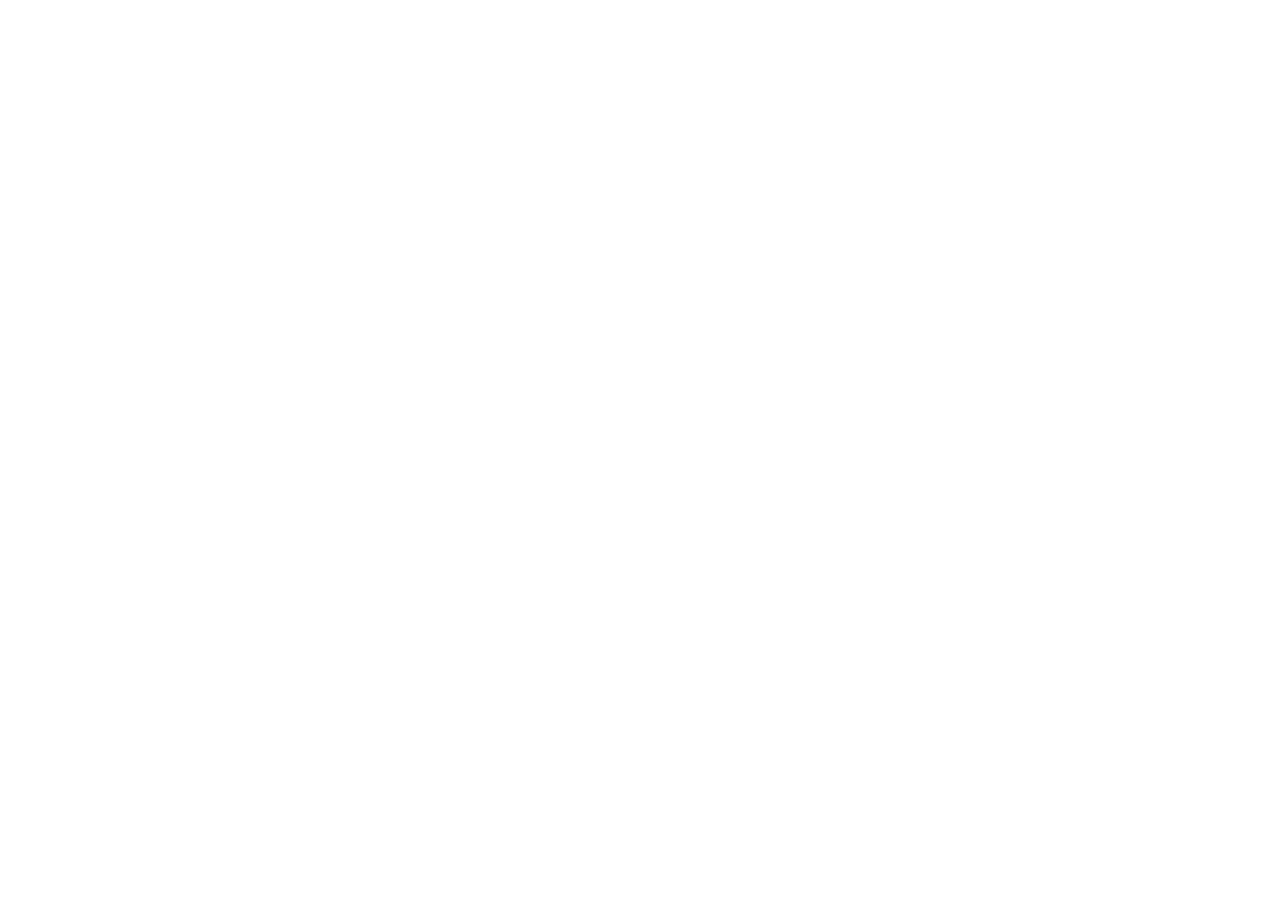
==== login.html @ 6a496b92 "init project" ====
<!DOCTYPE html>
<html lang="en">
<head>
    <meta charset="UTF-8">
    <meta http-equiv="X-UA-Compatible" content="IE=edge">
    <meta name="viewport" content="width=device-width, initial-scale=1.0">
    <title>Document</title>
</head>
<body>
    
</body>
</html>
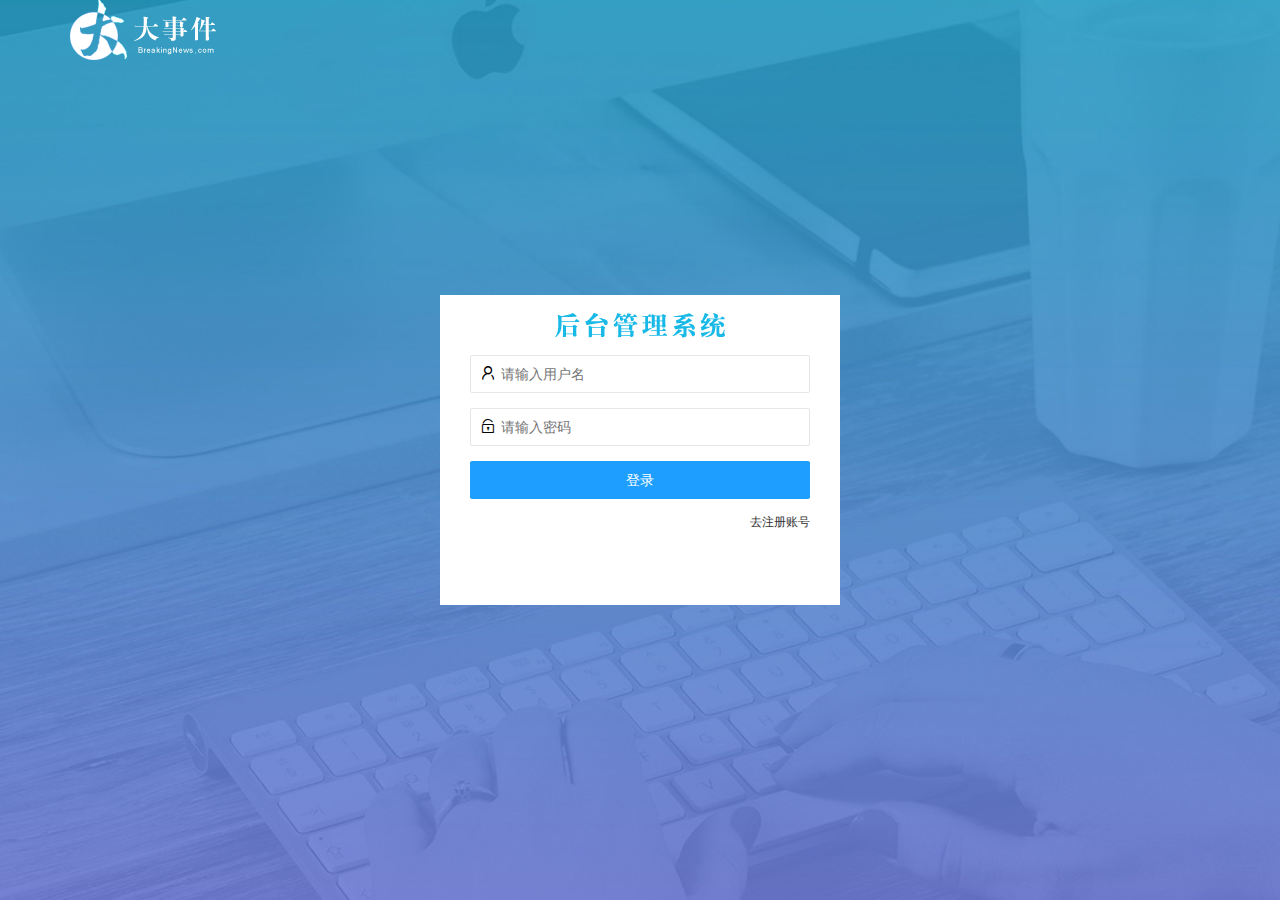
==== commit 2f133b4c: "完成了登录和注册的功能" ====
--- a/login.html
+++ b/login.html
@@ -4,9 +4,86 @@
     <meta charset="UTF-8">
     <meta http-equiv="X-UA-Compatible" content="IE=edge">
     <meta name="viewport" content="width=device-width, initial-scale=1.0">
-    <title>Document</title>
+    <title>大事件-登录/注册</title>
+    <!-- 导入LayUI的样式 -->
+    <link rel="stylesheet" href="./assets/lib/layui/css/layui.css">
+    <!-- 导入自己的样式 -->
+    <link rel="stylesheet" href="./assets/css/login.css">
+   
+
 </head>
 <body>
-    
+    <!-- 头部login区域 -->
+    <div class="layui-main">
+        <img src="./assets/images/logo.png" alt=""/>
+    </div>
+
+    <!-- 登录注册区域 -->
+    <div class="LoginAndRegBox">
+        <div class="title-box"></div>
+        <!-- 登录div -->
+        <div class="login-box">
+            <!-- 登录的表单 -->
+            <form class="layui-form" action="" id="form_login">
+                <!-- 用户名 -->
+                <div class="layui-form-item">
+                    <i class="layui-icon layui-icon-username"></i>  
+                    <input type="text" name="username" required  lay-verify="required" placeholder="请输入用户名" autocomplete="off" class="layui-input">
+                </div>
+                  <!-- 密码 -->
+                <div class="layui-form-item">
+                    <i class="layui-icon layui-icon-password"></i>  
+                      <input type="password" name="password" required  lay-verify="required|pwd" placeholder="请输入密码" autocomplete="off" class="layui-input">
+                </div>
+                <!-- 提交按钮 lay-submit-->
+                <div class="layui-form-item">
+                    <button class="layui-btn layui-btn-fluid layui-btn-normal" lay-submit >登录</button>
+                </div>
+                <div class="layui-form-item links">
+                    <a href="javascript:;" id="link_reg">去注册账号</a>
+                </div>
+            </form>
+            
+        </div>
+        <!-- 注册div -->
+        <div class="reg-box">
+            <!-- 注册表单 -->
+            <form class="layui-form" action="" id="form_reg">
+                <!-- 用户名 -->
+                <div class="layui-form-item">
+                    <i class="layui-icon layui-icon-username"></i>  
+                    <input type="text" name="username" required  lay-verify="required" placeholder="请输入用户名" autocomplete="off" class="layui-input">
+                </div>
+                  <!-- 密码 -->
+                <div class="layui-form-item">
+                    <i class="layui-icon layui-icon-password"></i>  
+                      <input type="password" name="password" required  lay-verify="required|pwd" placeholder="请输入密码" autocomplete="off" class="layui-input">
+                </div>
+                 <!-- 确认密码 -->
+                 <div class="layui-form-item">
+                    <i class="layui-icon layui-icon-password"></i>  
+                      <input type="password" name="repassword" required  lay-verify="required|pwd|repwd" placeholder="再次确认密码" autocomplete="off" class="layui-input">
+                </div>
+                <!-- 提交按钮 lay-submit-->
+                <div class="layui-form-item">
+                    <button class="layui-btn layui-btn-fluid layui-btn-normal" lay-submit >注册</button>
+                </div>
+                <div class="layui-form-item links">
+                    <a href="javascript:;" id="link_login">去登录</a>
+                </div>
+            </form>
+
+
+        </div>
+    </div>
+    <!-- 导入jQuery -->
+    <script src="./assets/lib/jquery.js"></script>
+    <!-- 导入自己封装的baseAPI.js 在jQuery后自己的js前导入 -->
+    <script src="./assets/js/baseAPI.js"></script>
+     <!-- 导入js -->
+    <script src="./assets/js/login.js"></script>
+    <!-- 导入 layui 的 js 文件 -->
+    <script src="./assets/lib/layui/layui.all.js"></script>
 </body>
+
 </html>--- a/assets/lib/layui/css/layui.css
+++ b/assets/lib/layui/css/layui.css
@@ -0,0 +1,2 @@
+/** layui-v2.5.5 MIT License By https://www.layui.com */
+ .layui-inline,img{display:inline-block;vertical-align:middle}h1,h2,h3,h4,h5,h6{font-weight:400}.layui-edge,.layui-header,.layui-inline,.layui-main{position:relative}.layui-body,.layui-edge,.layui-elip{overflow:hidden}.layui-btn,.layui-edge,.layui-inline,img{vertical-align:middle}.layui-btn,.layui-disabled,.layui-icon,.layui-unselect{-moz-user-select:none;-webkit-user-select:none;-ms-user-select:none}.layui-elip,.layui-form-checkbox span,.layui-form-pane .layui-form-label{text-overflow:ellipsis;white-space:nowrap}.layui-breadcrumb,.layui-tree-btnGroup{visibility:hidden}blockquote,body,button,dd,div,dl,dt,form,h1,h2,h3,h4,h5,h6,input,li,ol,p,pre,td,textarea,th,ul{margin:0;padding:0;-webkit-tap-highlight-color:rgba(0,0,0,0)}a:active,a:hover{outline:0}img{border:none}li{list-style:none}table{border-collapse:collapse;border-spacing:0}h4,h5,h6{font-size:100%}button,input,optgroup,option,select,textarea{font-family:inherit;font-size:inherit;font-style:inherit;font-weight:inherit;outline:0}pre{white-space:pre-wrap;white-space:-moz-pre-wrap;white-space:-pre-wrap;white-space:-o-pre-wrap;word-wrap:break-word}body{line-height:24px;font:14px Helvetica Neue,Helvetica,PingFang SC,Tahoma,Arial,sans-serif}hr{height:1px;margin:10px 0;border:0;clear:both}a{color:#333;text-decoration:none}a:hover{color:#777}a cite{font-style:normal;*cursor:pointer}.layui-border-box,.layui-border-box *{box-sizing:border-box}.layui-box,.layui-box *{box-sizing:content-box}.layui-clear{clear:both;*zoom:1}.layui-clear:after{content:'\20';clear:both;*zoom:1;display:block;height:0}.layui-inline{*display:inline;*zoom:1}.layui-edge{display:inline-block;width:0;height:0;border-width:6px;border-style:dashed;border-color:transparent}.layui-edge-top{top:-4px;border-bottom-color:#999;border-bottom-style:solid}.layui-edge-right{border-left-color:#999;border-left-style:solid}.layui-edge-bottom{top:2px;border-top-color:#999;border-top-style:solid}.layui-edge-left{border-right-color:#999;border-right-style:solid}.layui-disabled,.layui-disabled:hover{color:#d2d2d2!important;cursor:not-allowed!important}.layui-circle{border-radius:100%}.layui-show{display:block!important}.layui-hide{display:none!important}@font-face{font-family:layui-icon;src:url(../font/iconfont.eot?v=250);src:url(../font/iconfont.eot?v=250#iefix) format('embedded-opentype'),url(../font/iconfont.woff2?v=250) format('woff2'),url(../font/iconfont.woff?v=250) format('woff'),url(../font/iconfont.ttf?v=250) format('truetype'),url(../font/iconfont.svg?v=250#layui-icon) format('svg')}.layui-icon{font-family:layui-icon!important;font-size:16px;font-style:normal;-webkit-font-smoothing:antialiased;-moz-osx-font-smoothing:grayscale}.layui-icon-reply-fill:before{content:"\e611"}.layui-icon-set-fill:before{content:"\e614"}.layui-icon-menu-fill:before{content:"\e60f"}.layui-icon-search:before{content:"\e615"}.layui-icon-share:before{content:"\e641"}.layui-icon-set-sm:before{content:"\e620"}.layui-icon-engine:before{content:"\e628"}.layui-icon-close:before{content:"\1006"}.layui-icon-close-fill:before{content:"\1007"}.layui-icon-chart-screen:before{content:"\e629"}.layui-icon-star:before{content:"\e600"}.layui-icon-circle-dot:before{content:"\e617"}.layui-icon-chat:before{content:"\e606"}.layui-icon-release:before{content:"\e609"}.layui-icon-list:before{content:"\e60a"}.layui-icon-chart:before{content:"\e62c"}.layui-icon-ok-circle:before{content:"\1005"}.layui-icon-layim-theme:before{content:"\e61b"}.layui-icon-table:before{content:"\e62d"}.layui-icon-right:before{content:"\e602"}.layui-icon-left:before{content:"\e603"}.layui-icon-cart-simple:before{content:"\e698"}.layui-icon-face-cry:before{content:"\e69c"}.layui-icon-face-smile:before{content:"\e6af"}.layui-icon-survey:before{content:"\e6b2"}.layui-icon-tree:before{content:"\e62e"}.layui-icon-upload-circle:before{content:"\e62f"}.layui-icon-add-circle:before{content:"\e61f"}.layui-icon-download-circle:before{content:"\e601"}.layui-icon-templeate-1:before{content:"\e630"}.layui-icon-util:before{content:"\e631"}.layui-icon-face-surprised:before{content:"\e664"}.layui-icon-edit:before{content:"\e642"}.layui-icon-speaker:before{content:"\e645"}.layui-icon-down:before{content:"\e61a"}.layui-icon-file:before{content:"\e621"}.layui-icon-layouts:before{content:"\e632"}.layui-icon-rate-half:before{content:"\e6c9"}.layui-icon-add-circle-fine:before{content:"\e608"}.layui-icon-prev-circle:before{content:"\e633"}.layui-icon-read:before{content:"\e705"}.layui-icon-404:before{content:"\e61c"}.layui-icon-carousel:before{content:"\e634"}.layui-icon-help:before{content:"\e607"}.layui-icon-code-circle:before{content:"\e635"}.layui-icon-water:before{content:"\e636"}.layui-icon-username:before{content:"\e66f"}.layui-icon-find-fill:before{content:"\e670"}.layui-icon-about:before{content:"\e60b"}.layui-icon-location:before{content:"\e715"}.layui-icon-up:before{content:"\e619"}.layui-icon-pause:before{content:"\e651"}.layui-icon-date:before{content:"\e637"}.layui-icon-layim-uploadfile:before{content:"\e61d"}.layui-icon-delete:before{content:"\e640"}.layui-icon-play:before{content:"\e652"}.layui-icon-top:before{content:"\e604"}.layui-icon-friends:before{content:"\e612"}.layui-icon-refresh-3:before{content:"\e9aa"}.layui-icon-ok:before{content:"\e605"}.layui-icon-layer:before{content:"\e638"}.layui-icon-face-smile-fine:before{content:"\e60c"}.layui-icon-dollar:before{content:"\e659"}.layui-icon-group:before{content:"\e613"}.layui-icon-layim-download:before{content:"\e61e"}.layui-icon-picture-fine:before{content:"\e60d"}.layui-icon-link:before{content:"\e64c"}.layui-icon-diamond:before{content:"\e735"}.layui-icon-log:before{content:"\e60e"}.layui-icon-rate-solid:before{content:"\e67a"}.layui-icon-fonts-del:before{content:"\e64f"}.layui-icon-unlink:before{content:"\e64d"}.layui-icon-fonts-clear:before{content:"\e639"}.layui-icon-triangle-r:before{content:"\e623"}.layui-icon-circle:before{content:"\e63f"}.layui-icon-radio:before{content:"\e643"}.layui-icon-align-center:before{content:"\e647"}.layui-icon-align-right:before{content:"\e648"}.layui-icon-align-left:before{content:"\e649"}.layui-icon-loading-1:before{content:"\e63e"}.layui-icon-return:before{content:"\e65c"}.layui-icon-fonts-strong:before{content:"\e62b"}.layui-icon-upload:before{content:"\e67c"}.layui-icon-dialogue:before{content:"\e63a"}.layui-icon-video:before{content:"\e6ed"}.layui-icon-headset:before{content:"\e6fc"}.layui-icon-cellphone-fine:before{content:"\e63b"}.layui-icon-add-1:before{content:"\e654"}.layui-icon-face-smile-b:before{content:"\e650"}.layui-icon-fonts-html:before{content:"\e64b"}.layui-icon-form:before{content:"\e63c"}.layui-icon-cart:before{content:"\e657"}.layui-icon-camera-fill:before{content:"\e65d"}.layui-icon-tabs:before{content:"\e62a"}.layui-icon-fonts-code:before{content:"\e64e"}.layui-icon-fire:before{content:"\e756"}.layui-icon-set:before{content:"\e716"}.layui-icon-fonts-u:before{content:"\e646"}.layui-icon-triangle-d:before{content:"\e625"}.layui-icon-tips:before{content:"\e702"}.layui-icon-picture:before{content:"\e64a"}.layui-icon-more-vertical:before{content:"\e671"}.layui-icon-flag:before{content:"\e66c"}.layui-icon-loading:before{content:"\e63d"}.layui-icon-fonts-i:before{content:"\e644"}.layui-icon-refresh-1:before{content:"\e666"}.layui-icon-rmb:before{content:"\e65e"}.layui-icon-home:before{content:"\e68e"}.layui-icon-user:before{content:"\e770"}.layui-icon-notice:before{content:"\e667"}.layui-icon-login-weibo:before{content:"\e675"}.layui-icon-voice:before{content:"\e688"}.layui-icon-upload-drag:before{content:"\e681"}.layui-icon-login-qq:before{content:"\e676"}.layui-icon-snowflake:before{content:"\e6b1"}.layui-icon-file-b:before{content:"\e655"}.layui-icon-template:before{content:"\e663"}.layui-icon-auz:before{content:"\e672"}.layui-icon-console:before{content:"\e665"}.layui-icon-app:before{content:"\e653"}.layui-icon-prev:before{content:"\e65a"}.layui-icon-website:before{content:"\e7ae"}.layui-icon-next:before{content:"\e65b"}.layui-icon-component:before{content:"\e857"}.layui-icon-more:before{content:"\e65f"}.layui-icon-login-wechat:before{content:"\e677"}.layui-icon-shrink-right:before{content:"\e668"}.layui-icon-spread-left:before{content:"\e66b"}.layui-icon-camera:before{content:"\e660"}.layui-icon-note:before{content:"\e66e"}.layui-icon-refresh:before{content:"\e669"}.layui-icon-female:before{content:"\e661"}.layui-icon-male:before{content:"\e662"}.layui-icon-password:before{content:"\e673"}.layui-icon-senior:before{content:"\e674"}.layui-icon-theme:before{content:"\e66a"}.layui-icon-tread:before{content:"\e6c5"}.layui-icon-praise:before{content:"\e6c6"}.layui-icon-star-fill:before{content:"\e658"}.layui-icon-rate:before{content:"\e67b"}.layui-icon-template-1:before{content:"\e656"}.layui-icon-vercode:before{content:"\e679"}.layui-icon-cellphone:before{content:"\e678"}.layui-icon-screen-full:before{content:"\e622"}.layui-icon-screen-restore:before{content:"\e758"}.layui-icon-cols:before{content:"\e610"}.layui-icon-export:before{content:"\e67d"}.layui-icon-print:before{content:"\e66d"}.layui-icon-slider:before{content:"\e714"}.layui-icon-addition:before{content:"\e624"}.layui-icon-subtraction:before{content:"\e67e"}.layui-icon-service:before{content:"\e626"}.layui-icon-transfer:before{content:"\e691"}.layui-main{width:1140px;margin:0 auto}.layui-header{z-index:1000;height:60px}.layui-header a:hover{transition:all .5s;-webkit-transition:all .5s}.layui-side{position:fixed;left:0;top:0;bottom:0;z-index:999;width:200px;overflow-x:hidden}.layui-side-scroll{position:relative;width:220px;height:100%;overflow-x:hidden}.layui-body{position:absolute;left:200px;right:0;top:0;bottom:0;z-index:998;width:auto;overflow-y:auto;box-sizing:border-box}.layui-layout-body{overflow:hidden}.layui-layout-admin .layui-header{background-color:#23262E}.layui-layout-admin .layui-side{top:60px;width:200px;overflow-x:hidden}.layui-layout-admin .layui-body{position:fixed;top:60px;bottom:44px}.layui-layout-admin .layui-main{width:auto;margin:0 15px}.layui-layout-admin .layui-footer{position:fixed;left:200px;right:0;bottom:0;height:44px;line-height:44px;padding:0 15px;background-color:#eee}.layui-layout-admin .layui-logo{position:absolute;left:0;top:0;width:200px;height:100%;line-height:60px;text-align:center;color:#009688;font-size:16px}.layui-layout-admin .layui-header .layui-nav{background:0 0}.layui-layout-left{position:absolute!important;left:200px;top:0}.layui-layout-right{position:absolute!important;right:0;top:0}.layui-container{position:relative;margin:0 auto;padding:0 15px;box-sizing:border-box}.layui-fluid{position:relative;margin:0 auto;padding:0 15px}.layui-row:after,.layui-row:before{content:'';display:block;clear:both}.layui-col-lg1,.layui-col-lg10,.layui-col-lg11,.layui-col-lg12,.layui-col-lg2,.layui-col-lg3,.layui-col-lg4,.layui-col-lg5,.layui-col-lg6,.layui-col-lg7,.layui-col-lg8,.layui-col-lg9,.layui-col-md1,.layui-col-md10,.layui-col-md11,.layui-col-md12,.layui-col-md2,.layui-col-md3,.layui-col-md4,.layui-col-md5,.layui-col-md6,.layui-col-md7,.layui-col-md8,.layui-col-md9,.layui-col-sm1,.layui-col-sm10,.layui-col-sm11,.layui-col-sm12,.layui-col-sm2,.layui-col-sm3,.layui-col-sm4,.layui-col-sm5,.layui-col-sm6,.layui-col-sm7,.layui-col-sm8,.layui-col-sm9,.layui-col-xs1,.layui-col-xs10,.layui-col-xs11,.layui-col-xs12,.layui-col-xs2,.layui-col-xs3,.layui-col-xs4,.layui-col-xs5,.layui-col-xs6,.layui-col-xs7,.layui-col-xs8,.layui-col-xs9{position:relative;display:block;box-sizing:border-box}.layui-col-xs1,.layui-col-xs10,.layui-col-xs11,.layui-col-xs12,.layui-col-xs2,.layui-col-xs3,.layui-col-xs4,.layui-col-xs5,.layui-col-xs6,.layui-col-xs7,.layui-col-xs8,.layui-col-xs9{float:left}.layui-col-xs1{width:8.33333333%}.layui-col-xs2{width:16.66666667%}.layui-col-xs3{width:25%}.layui-col-xs4{width:33.33333333%}.layui-col-xs5{width:41.66666667%}.layui-col-xs6{width:50%}.layui-col-xs7{width:58.33333333%}.layui-col-xs8{width:66.66666667%}.layui-col-xs9{width:75%}.layui-col-xs10{width:83.33333333%}.layui-col-xs11{width:91.66666667%}.layui-col-xs12{width:100%}.layui-col-xs-offset1{margin-left:8.33333333%}.layui-col-xs-offset2{margin-left:16.66666667%}.layui-col-xs-offset3{margin-left:25%}.layui-col-xs-offset4{margin-left:33.33333333%}.layui-col-xs-offset5{margin-left:41.66666667%}.layui-col-xs-offset6{margin-left:50%}.layui-col-xs-offset7{margin-left:58.33333333%}.layui-col-xs-offset8{margin-left:66.66666667%}.layui-col-xs-offset9{margin-left:75%}.layui-col-xs-offset10{margin-left:83.33333333%}.layui-col-xs-offset11{margin-left:91.66666667%}.layui-col-xs-offset12{margin-left:100%}@media screen and (max-width:768px){.layui-hide-xs{display:none!important}.layui-show-xs-block{display:block!important}.layui-show-xs-inline{display:inline!important}.layui-show-xs-inline-block{display:inline-block!important}}@media screen and (min-width:768px){.layui-container{width:750px}.layui-hide-sm{display:none!important}.layui-show-sm-block{display:block!important}.layui-show-sm-inline{display:inline!important}.layui-show-sm-inline-block{display:inline-block!important}.layui-col-sm1,.layui-col-sm10,.layui-col-sm11,.layui-col-sm12,.layui-col-sm2,.layui-col-sm3,.layui-col-sm4,.layui-col-sm5,.layui-col-sm6,.layui-col-sm7,.layui-col-sm8,.layui-col-sm9{float:left}.layui-col-sm1{width:8.33333333%}.layui-col-sm2{width:16.66666667%}.layui-col-sm3{width:25%}.layui-col-sm4{width:33.33333333%}.layui-col-sm5{width:41.66666667%}.layui-col-sm6{width:50%}.layui-col-sm7{width:58.33333333%}.layui-col-sm8{width:66.66666667%}.layui-col-sm9{width:75%}.layui-col-sm10{width:83.33333333%}.layui-col-sm11{width:91.66666667%}.layui-col-sm12{width:100%}.layui-col-sm-offset1{margin-left:8.33333333%}.layui-col-sm-offset2{margin-left:16.66666667%}.layui-col-sm-offset3{margin-left:25%}.layui-col-sm-offset4{margin-left:33.33333333%}.layui-col-sm-offset5{margin-left:41.66666667%}.layui-col-sm-offset6{margin-left:50%}.layui-col-sm-offset7{margin-left:58.33333333%}.layui-col-sm-offset8{margin-left:66.66666667%}.layui-col-sm-offset9{margin-left:75%}.layui-col-sm-offset10{margin-left:83.33333333%}.layui-col-sm-offset11{margin-left:91.66666667%}.layui-col-sm-offset12{margin-left:100%}}@media screen and (min-width:992px){.layui-container{width:970px}.layui-hide-md{display:none!important}.layui-show-md-block{display:block!important}.layui-show-md-inline{display:inline!important}.layui-show-md-inline-block{display:inline-block!important}.layui-col-md1,.layui-col-md10,.layui-col-md11,.layui-col-md12,.layui-col-md2,.layui-col-md3,.layui-col-md4,.layui-col-md5,.layui-col-md6,.layui-col-md7,.layui-col-md8,.layui-col-md9{float:left}.layui-col-md1{width:8.33333333%}.layui-col-md2{width:16.66666667%}.layui-col-md3{width:25%}.layui-col-md4{width:33.33333333%}.layui-col-md5{width:41.66666667%}.layui-col-md6{width:50%}.layui-col-md7{width:58.33333333%}.layui-col-md8{width:66.66666667%}.layui-col-md9{width:75%}.layui-col-md10{width:83.33333333%}.layui-col-md11{width:91.66666667%}.layui-col-md12{width:100%}.layui-col-md-offset1{margin-left:8.33333333%}.layui-col-md-offset2{margin-left:16.66666667%}.layui-col-md-offset3{margin-left:25%}.layui-col-md-offset4{margin-left:33.33333333%}.layui-col-md-offset5{margin-left:41.66666667%}.layui-col-md-offset6{margin-left:50%}.layui-col-md-offset7{margin-left:58.33333333%}.layui-col-md-offset8{margin-left:66.66666667%}.layui-col-md-offset9{margin-left:75%}.layui-col-md-offset10{margin-left:83.33333333%}.layui-col-md-offset11{margin-left:91.66666667%}.layui-col-md-offset12{margin-left:100%}}@media screen and (min-width:1200px){.layui-container{width:1170px}.layui-hide-lg{display:none!important}.layui-show-lg-block{display:block!important}.layui-show-lg-inline{display:inline!important}.layui-show-lg-inline-block{display:inline-block!important}.layui-col-lg1,.layui-col-lg10,.layui-col-lg11,.layui-col-lg12,.layui-col-lg2,.layui-col-lg3,.layui-col-lg4,.layui-col-lg5,.layui-col-lg6,.layui-col-lg7,.layui-col-lg8,.layui-col-lg9{float:left}.layui-col-lg1{width:8.33333333%}.layui-col-lg2{width:16.66666667%}.layui-col-lg3{width:25%}.layui-col-lg4{width:33.33333333%}.layui-col-lg5{width:41.66666667%}.layui-col-lg6{width:50%}.layui-col-lg7{width:58.33333333%}.layui-col-lg8{width:66.66666667%}.layui-col-lg9{width:75%}.layui-col-lg10{width:83.33333333%}.layui-col-lg11{width:91.66666667%}.layui-col-lg12{width:100%}.layui-col-lg-offset1{margin-left:8.33333333%}.layui-col-lg-offset2{margin-left:16.66666667%}.layui-col-lg-offset3{margin-left:25%}.layui-col-lg-offset4{margin-left:33.33333333%}.layui-col-lg-offset5{margin-left:41.66666667%}.layui-col-lg-offset6{margin-left:50%}.layui-col-lg-offset7{margin-left:58.33333333%}.layui-col-lg-offset8{margin-left:66.66666667%}.layui-col-lg-offset9{margin-left:75%}.layui-col-lg-offset10{margin-left:83.33333333%}.layui-col-lg-offset11{margin-left:91.66666667%}.layui-col-lg-offset12{margin-left:100%}}.layui-col-space1{margin:-.5px}.layui-col-space1>*{padding:.5px}.layui-col-space3{margin:-1.5px}.layui-col-space3>*{padding:1.5px}.layui-col-space5{margin:-2.5px}.layui-col-space5>*{padding:2.5px}.layui-col-space8{margin:-3.5px}.layui-col-space8>*{padding:3.5px}.layui-col-space10{margin:-5px}.layui-col-space10>*{padding:5px}.layui-col-space12{margin:-6px}.layui-col-space12>*{padding:6px}.layui-col-space15{margin:-7.5px}.layui-col-space15>*{padding:7.5px}.layui-col-space18{margin:-9px}.layui-col-space18>*{padding:9px}.layui-col-space20{margin:-10px}.layui-col-space20>*{padding:10px}.layui-col-space22{margin:-11px}.layui-col-space22>*{padding:11px}.layui-col-space25{margin:-12.5px}.layui-col-space25>*{padding:12.5px}.layui-col-space30{margin:-15px}.layui-col-space30>*{padding:15px}.layui-btn,.layui-input,.layui-select,.layui-textarea,.layui-upload-button{outline:0;-webkit-appearance:none;transition:all .3s;-webkit-transition:all .3s;box-sizing:border-box}.layui-elem-quote{margin-bottom:10px;padding:15px;line-height:22px;border-left:5px solid #009688;border-radius:0 2px 2px 0;background-color:#f2f2f2}.layui-quote-nm{border-style:solid;border-width:1px 1px 1px 5px;background:0 0}.layui-elem-field{margin-bottom:10px;padding:0;border-width:1px;border-style:solid}.layui-elem-field legend{margin-left:20px;padding:0 10px;font-size:20px;font-weight:300}.layui-field-title{margin:10px 0 20px;border-width:1px 0 0}.layui-field-box{padding:10px 15px}.layui-field-title .layui-field-box{padding:10px 0}.layui-progress{position:relative;height:6px;border-radius:20px;background-color:#e2e2e2}.layui-progress-bar{position:absolute;left:0;top:0;width:0;max-width:100%;height:6px;border-radius:20px;text-align:right;background-color:#5FB878;transition:all .3s;-webkit-transition:all .3s}.layui-progress-big,.layui-progress-big .layui-progress-bar{height:18px;line-height:18px}.layui-progress-text{position:relative;top:-20px;line-height:18px;font-size:12px;color:#666}.layui-progress-big .layui-progress-text{position:static;padding:0 10px;color:#fff}.layui-collapse{border-width:1px;border-style:solid;border-radius:2px}.layui-colla-content,.layui-colla-item{border-top-width:1px;border-top-style:solid}.layui-colla-item:first-child{border-top:none}.layui-colla-title{position:relative;height:42px;line-height:42px;padding:0 15px 0 35px;color:#333;background-color:#f2f2f2;cursor:pointer;font-size:14px;overflow:hidden}.layui-colla-content{display:none;padding:10px 15px;line-height:22px;color:#666}.layui-colla-icon{position:absolute;left:15px;top:0;font-size:14px}.layui-card{margin-bottom:15px;border-radius:2px;background-color:#fff;box-shadow:0 1px 2px 0 rgba(0,0,0,.05)}.layui-card:last-child{margin-bottom:0}.layui-card-header{position:relative;height:42px;line-height:42px;padding:0 15px;border-bottom:1px solid #f6f6f6;color:#333;border-radius:2px 2px 0 0;font-size:14px}.layui-bg-black,.layui-bg-blue,.layui-bg-cyan,.layui-bg-green,.layui-bg-orange,.layui-bg-red{color:#fff!important}.layui-card-body{position:relative;padding:10px 15px;line-height:24px}.layui-card-body[pad15]{padding:15px}.layui-card-body[pad20]{padding:20px}.layui-card-body .layui-table{margin:5px 0}.layui-card .layui-tab{margin:0}.layui-panel-window{position:relative;padding:15px;border-radius:0;border-top:5px solid #E6E6E6;background-color:#fff}.layui-auxiliar-moving{position:fixed;left:0;right:0;top:0;bottom:0;width:100%;height:100%;background:0 0;z-index:9999999999}.layui-form-label,.layui-form-mid,.layui-form-select,.layui-input-block,.layui-input-inline,.layui-textarea{position:relative}.layui-bg-red{background-color:#FF5722!important}.layui-bg-orange{background-color:#FFB800!important}.layui-bg-green{background-color:#009688!important}.layui-bg-cyan{background-color:#2F4056!important}.layui-bg-blue{background-color:#1E9FFF!important}.layui-bg-black{background-color:#393D49!important}.layui-bg-gray{background-color:#eee!important;color:#666!important}.layui-badge-rim,.layui-colla-content,.layui-colla-item,.layui-collapse,.layui-elem-field,.layui-form-pane .layui-form-item[pane],.layui-form-pane .layui-form-label,.layui-input,.layui-layedit,.layui-layedit-tool,.layui-quote-nm,.layui-select,.layui-tab-bar,.layui-tab-card,.layui-tab-title,.layui-tab-title .layui-this:after,.layui-textarea{border-color:#e6e6e6}.layui-timeline-item:before,hr{background-color:#e6e6e6}.layui-text{line-height:22px;font-size:14px;color:#666}.layui-text h1,.layui-text h2,.layui-text h3{font-weight:500;color:#333}.layui-text h1{font-size:30px}.layui-text h2{font-size:24px}.layui-text h3{font-size:18px}.layui-text a:not(.layui-btn){color:#01AAED}.layui-text a:not(.layui-btn):hover{text-decoration:underline}.layui-text ul{padding:5px 0 5px 15px}.layui-text ul li{margin-top:5px;list-style-type:disc}.layui-text em,.layui-word-aux{color:#999!important;padding:0 5px!important}.layui-btn{display:inline-block;height:38px;line-height:38px;padding:0 18px;background-color:#009688;color:#fff;white-space:nowrap;text-align:center;font-size:14px;border:none;border-radius:2px;cursor:pointer}.layui-btn:hover{opacity:.8;filter:alpha(opacity=80);color:#fff}.layui-btn:active{opacity:1;filter:alpha(opacity=100)}.layui-btn+.layui-btn{margin-left:10px}.layui-btn-container{font-size:0}.layui-btn-container .layui-btn{margin-right:10px;margin-bottom:10px}.layui-btn-container .layui-btn+.layui-btn{margin-left:0}.layui-table .layui-btn-container .layui-btn{margin-bottom:9px}.layui-btn-radius{border-radius:100px}.layui-btn .layui-icon{margin-right:3px;font-size:18px;vertical-align:bottom;vertical-align:middle\9}.layui-btn-primary{border:1px solid #C9C9C9;background-color:#fff;color:#555}.layui-btn-primary:hover{border-color:#009688;color:#333}.layui-btn-normal{background-color:#1E9FFF}.layui-btn-warm{background-color:#FFB800}.layui-btn-danger{background-color:#FF5722}.layui-btn-checked{background-color:#5FB878}.layui-btn-disabled,.layui-btn-disabled:active,.layui-btn-disabled:hover{border:1px solid #e6e6e6;background-color:#FBFBFB;color:#C9C9C9;cursor:not-allowed;opacity:1}.layui-btn-lg{height:44px;line-height:44px;padding:0 25px;font-size:16px}.layui-btn-sm{height:30px;line-height:30px;padding:0 10px;font-size:12px}.layui-btn-sm i{font-size:16px!important}.layui-btn-xs{height:22px;line-height:22px;padding:0 5px;font-size:12px}.layui-btn-xs i{font-size:14px!important}.layui-btn-group{display:inline-block;vertical-align:middle;font-size:0}.layui-btn-group .layui-btn{margin-left:0!important;margin-right:0!important;border-left:1px solid rgba(255,255,255,.5);border-radius:0}.layui-btn-group .layui-btn-primary{border-left:none}.layui-btn-group .layui-btn-primary:hover{border-color:#C9C9C9;color:#009688}.layui-btn-group .layui-btn:first-child{border-left:none;border-radius:2px 0 0 2px}.layui-btn-group .layui-btn-primary:first-child{border-left:1px solid #c9c9c9}.layui-btn-group .layui-btn:last-child{border-radius:0 2px 2px 0}.layui-btn-group .layui-btn+.layui-btn{margin-left:0}.layui-btn-group+.layui-btn-group{margin-left:10px}.layui-btn-fluid{width:100%}.layui-input,.layui-select,.layui-textarea{height:38px;line-height:1.3;line-height:38px\9;border-width:1px;border-style:solid;background-color:#fff;border-radius:2px}.layui-input::-webkit-input-placeholder,.layui-select::-webkit-input-placeholder,.layui-textarea::-webkit-input-placeholder{line-height:1.3}.layui-input,.layui-textarea{display:block;width:100%;padding-left:10px}.layui-input:hover,.layui-textarea:hover{border-color:#D2D2D2!important}.layui-input:focus,.layui-textarea:focus{border-color:#C9C9C9!important}.layui-textarea{min-height:100px;height:auto;line-height:20px;padding:6px 10px;resize:vertical}.layui-select{padding:0 10px}.layui-form input[type=checkbox],.layui-form input[type=radio],.layui-form select{display:none}.layui-form [lay-ignore]{display:initial}.layui-form-item{margin-bottom:15px;clear:both;*zoom:1}.layui-form-item:after{content:'\20';clear:both;*zoom:1;display:block;height:0}.layui-form-label{float:left;display:block;padding:9px 15px;width:80px;font-weight:400;line-height:20px;text-align:right}.layui-form-label-col{display:block;float:none;padding:9px 0;line-height:20px;text-align:left}.layui-form-item .layui-inline{margin-bottom:5px;margin-right:10px}.layui-input-block{margin-left:110px;min-height:36px}.layui-input-inline{display:inline-block;vertical-align:middle}.layui-form-item .layui-input-inline{float:left;width:190px;margin-right:10px}.layui-form-text .layui-input-inline{width:auto}.layui-form-mid{float:left;display:block;padding:9px 0!important;line-height:20px;margin-right:10px}.layui-form-danger+.layui-form-select .layui-input,.layui-form-danger:focus{border-color:#FF5722!important}.layui-form-select .layui-input{padding-right:30px;cursor:pointer}.layui-form-select .layui-edge{position:absolute;right:10px;top:50%;margin-top:-3px;cursor:pointer;border-width:6px;border-top-color:#c2c2c2;border-top-style:solid;transition:all .3s;-webkit-transition:all .3s}.layui-form-select dl{display:none;position:absolute;left:0;top:42px;padding:5px 0;z-index:899;min-width:100%;border:1px solid #d2d2d2;max-height:300px;overflow-y:auto;background-color:#fff;border-radius:2px;box-shadow:0 2px 4px rgba(0,0,0,.12);box-sizing:border-box}.layui-form-select dl dd,.layui-form-select dl dt{padding:0 10px;line-height:36px;white-space:nowrap;overflow:hidden;text-overflow:ellipsis}.layui-form-select dl dt{font-size:12px;color:#999}.layui-form-select dl dd{cursor:pointer}.layui-form-select dl dd:hover{background-color:#f2f2f2;-webkit-transition:.5s all;transition:.5s all}.layui-form-select .layui-select-group dd{padding-left:20px}.layui-form-select dl dd.layui-select-tips{padding-left:10px!important;color:#999}.layui-form-select dl dd.layui-this{background-color:#5FB878;color:#fff}.layui-form-checkbox,.layui-form-select dl dd.layui-disabled{background-color:#fff}.layui-form-selected dl{display:block}.layui-form-checkbox,.layui-form-checkbox *,.layui-form-switch{display:inline-block;vertical-align:middle}.layui-form-selected .layui-edge{margin-top:-9px;-webkit-transform:rotate(180deg);transform:rotate(180deg);margin-top:-3px\9}:root .layui-form-selected .layui-edge{margin-top:-9px\0/IE9}.layui-form-selectup dl{top:auto;bottom:42px}.layui-select-none{margin:5px 0;text-align:center;color:#999}.layui-select-disabled .layui-disabled{border-color:#eee!important}.layui-select-disabled .layui-edge{border-top-color:#d2d2d2}.layui-form-checkbox{position:relative;height:30px;line-height:30px;margin-right:10px;padding-right:30px;cursor:pointer;font-size:0;-webkit-transition:.1s linear;transition:.1s linear;box-sizing:border-box}.layui-form-checkbox span{padding:0 10px;height:100%;font-size:14px;border-radius:2px 0 0 2px;background-color:#d2d2d2;color:#fff;overflow:hidden}.layui-form-checkbox:hover span{background-color:#c2c2c2}.layui-form-checkbox i{position:absolute;right:0;top:0;width:30px;height:28px;border:1px solid #d2d2d2;border-left:none;border-radius:0 2px 2px 0;color:#fff;font-size:20px;text-align:center}.layui-form-checkbox:hover i{border-color:#c2c2c2;color:#c2c2c2}.layui-form-checked,.layui-form-checked:hover{border-color:#5FB878}.layui-form-checked span,.layui-form-checked:hover span{background-color:#5FB878}.layui-form-checked i,.layui-form-checked:hover i{color:#5FB878}.layui-form-item .layui-form-checkbox{margin-top:4px}.layui-form-checkbox[lay-skin=primary]{height:auto!important;line-height:normal!important;min-width:18px;min-height:18px;border:none!important;margin-right:0;padding-left:28px;padding-right:0;background:0 0}.layui-form-checkbox[lay-skin=primary] span{padding-left:0;padding-right:15px;line-height:18px;background:0 0;color:#666}.layui-form-checkbox[lay-skin=primary] i{right:auto;left:0;width:16px;height:16px;line-height:16px;border:1px solid #d2d2d2;font-size:12px;border-radius:2px;background-color:#fff;-webkit-transition:.1s linear;transition:.1s linear}.layui-form-checkbox[lay-skin=primary]:hover i{border-color:#5FB878;color:#fff}.layui-form-checked[lay-skin=primary] i{border-color:#5FB878!important;background-color:#5FB878;color:#fff}.layui-checkbox-disbaled[lay-skin=primary] span{background:0 0!important;color:#c2c2c2}.layui-checkbox-disbaled[lay-skin=primary]:hover i{border-color:#d2d2d2}.layui-form-item .layui-form-checkbox[lay-skin=primary]{margin-top:10px}.layui-form-switch{position:relative;height:22px;line-height:22px;min-width:35px;padding:0 5px;margin-top:8px;border:1px solid #d2d2d2;border-radius:20px;cursor:pointer;background-color:#fff;-webkit-transition:.1s linear;transition:.1s linear}.layui-form-switch i{position:absolute;left:5px;top:3px;width:16px;height:16px;border-radius:20px;background-color:#d2d2d2;-webkit-transition:.1s linear;transition:.1s linear}.layui-form-switch em{position:relative;top:0;width:25px;margin-left:21px;padding:0!important;text-align:center!important;color:#999!important;font-style:normal!important;font-size:12px}.layui-form-onswitch{border-color:#5FB878;background-color:#5FB878}.layui-checkbox-disbaled,.layui-checkbox-disbaled i{border-color:#e2e2e2!important}.layui-form-onswitch i{left:100%;margin-left:-21px;background-color:#fff}.layui-form-onswitch em{margin-left:5px;margin-right:21px;color:#fff!important}.layui-checkbox-disbaled span{background-color:#e2e2e2!important}.layui-checkbox-disbaled:hover i{color:#fff!important}[lay-radio]{display:none}.layui-form-radio,.layui-form-radio *{display:inline-block;vertical-align:middle}.layui-form-radio{line-height:28px;margin:6px 10px 0 0;padding-right:10px;cursor:pointer;font-size:0}.layui-form-radio *{font-size:14px}.layui-form-radio>i{margin-right:8px;font-size:22px;color:#c2c2c2}.layui-form-radio>i:hover,.layui-form-radioed>i{color:#5FB878}.layui-radio-disbaled>i{color:#e2e2e2!important}.layui-form-pane .layui-form-label{width:110px;padding:8px 15px;height:38px;line-height:20px;border-width:1px;border-style:solid;border-radius:2px 0 0 2px;text-align:center;background-color:#FBFBFB;overflow:hidden;box-sizing:border-box}.layui-form-pane .layui-input-inline{margin-left:-1px}.layui-form-pane .layui-input-block{margin-left:110px;left:-1px}.layui-form-pane .layui-input{border-radius:0 2px 2px 0}.layui-form-pane .layui-form-text .layui-form-label{float:none;width:100%;border-radius:2px;box-sizing:border-box;text-align:left}.layui-form-pane .layui-form-text .layui-input-inline{display:block;margin:0;top:-1px;clear:both}.layui-form-pane .layui-form-text .layui-input-block{margin:0;left:0;top:-1px}.layui-form-pane .layui-form-text .layui-textarea{min-height:100px;border-radius:0 0 2px 2px}.layui-form-pane .layui-form-checkbox{margin:4px 0 4px 10px}.layui-form-pane .layui-form-radio,.layui-form-pane .layui-form-switch{margin-top:6px;margin-left:10px}.layui-form-pane .layui-form-item[pane]{position:relative;border-width:1px;border-style:solid}.layui-form-pane .layui-form-item[pane] .layui-form-label{position:absolute;left:0;top:0;height:100%;border-width:0 1px 0 0}.layui-form-pane .layui-form-item[pane] .layui-input-inline{margin-left:110px}@media screen and (max-width:450px){.layui-form-item .layui-form-label{text-overflow:ellipsis;overflow:hidden;white-space:nowrap}.layui-form-item .layui-inline{display:block;margin-right:0;margin-bottom:20px;clear:both}.layui-form-item .layui-inline:after{content:'\20';clear:both;display:block;height:0}.layui-form-item .layui-input-inline{display:block;float:none;left:-3px;width:auto;margin:0 0 10px 112px}.layui-form-item .layui-input-inline+.layui-form-mid{margin-left:110px;top:-5px;padding:0}.layui-form-item .layui-form-checkbox{margin-right:5px;margin-bottom:5px}}.layui-layedit{border-width:1px;border-style:solid;border-radius:2px}.layui-layedit-tool{padding:3px 5px;border-bottom-width:1px;border-bottom-style:solid;font-size:0}.layedit-tool-fixed{position:fixed;top:0;border-top:1px solid #e2e2e2}.layui-layedit-tool .layedit-tool-mid,.layui-layedit-tool .layui-icon{display:inline-block;vertical-align:middle;text-align:center;font-size:14px}.layui-layedit-tool .layui-icon{position:relative;width:32px;height:30px;line-height:30px;margin:3px 5px;color:#777;cursor:pointer;border-radius:2px}.layui-layedit-tool .layui-icon:hover{color:#393D49}.layui-layedit-tool .layui-icon:active{color:#000}.layui-layedit-tool .layedit-tool-active{background-color:#e2e2e2;color:#000}.layui-layedit-tool .layui-disabled,.layui-layedit-tool .layui-disabled:hover{color:#d2d2d2;cursor:not-allowed}.layui-layedit-tool .layedit-tool-mid{width:1px;height:18px;margin:0 10px;background-color:#d2d2d2}.layedit-tool-html{width:50px!important;font-size:30px!important}.layedit-tool-b,.layedit-tool-code,.layedit-tool-help{font-size:16px!important}.layedit-tool-d,.layedit-tool-face,.layedit-tool-image,.layedit-tool-unlink{font-size:18px!important}.layedit-tool-image input{position:absolute;font-size:0;left:0;top:0;width:100%;height:100%;opacity:.01;filter:Alpha(opacity=1);cursor:pointer}.layui-layedit-iframe iframe{display:block;width:100%}#LAY_layedit_code{overflow:hidden}.layui-laypage{display:inline-block;*display:inline;*zoom:1;vertical-align:middle;margin:10px 0;font-size:0}.layui-laypage>a:first-child,.layui-laypage>a:first-child em{border-radius:2px 0 0 2px}.layui-laypage>a:last-child,.layui-laypage>a:last-child em{border-radius:0 2px 2px 0}.layui-laypage>:first-child{margin-left:0!important}.layui-laypage>:last-child{margin-right:0!important}.layui-laypage a,.layui-laypage button,.layui-laypage input,.layui-laypage select,.layui-laypage span{border:1px solid #e2e2e2}.layui-laypage a,.layui-laypage span{display:inline-block;*display:inline;*zoom:1;vertical-align:middle;padding:0 15px;height:28px;line-height:28px;margin:0 -1px 5px 0;background-color:#fff;color:#333;font-size:12px}.layui-flow-more a *,.layui-laypage input,.layui-table-view select[lay-ignore]{display:inline-block}.layui-laypage a:hover{color:#009688}.layui-laypage em{font-style:normal}.layui-laypage .layui-laypage-spr{color:#999;font-weight:700}.layui-laypage a{text-decoration:none}.layui-laypage .layui-laypage-curr{position:relative}.layui-laypage .layui-laypage-curr em{position:relative;color:#fff}.layui-laypage .layui-laypage-curr .layui-laypage-em{position:absolute;left:-1px;top:-1px;padding:1px;width:100%;height:100%;background-color:#009688}.layui-laypage-em{border-radius:2px}.layui-laypage-next em,.layui-laypage-prev em{font-family:Sim sun;font-size:16px}.layui-laypage .layui-laypage-count,.layui-laypage .layui-laypage-limits,.layui-laypage .layui-laypage-refresh,.layui-laypage .layui-laypage-skip{margin-left:10px;margin-right:10px;padding:0;border:none}.layui-laypage .layui-laypage-limits,.layui-laypage .layui-laypage-refresh{vertical-align:top}.layui-laypage .layui-laypage-refresh i{font-size:18px;cursor:pointer}.layui-laypage select{height:22px;padding:3px;border-radius:2px;cursor:pointer}.layui-laypage .layui-laypage-skip{height:30px;line-height:30px;color:#999}.layui-laypage button,.layui-laypage input{height:30px;line-height:30px;border-radius:2px;vertical-align:top;background-color:#fff;box-sizing:border-box}.layui-laypage input{width:40px;margin:0 10px;padding:0 3px;text-align:center}.layui-laypage input:focus,.layui-laypage select:focus{border-color:#009688!important}.layui-laypage button{margin-left:10px;padding:0 10px;cursor:pointer}.layui-table,.layui-table-view{margin:10px 0}.layui-flow-more{margin:10px 0;text-align:center;color:#999;font-size:14px}.layui-flow-more a{height:32px;line-height:32px}.layui-flow-more a *{vertical-align:top}.layui-flow-more a cite{padding:0 20px;border-radius:3px;background-color:#eee;color:#333;font-style:normal}.layui-flow-more a cite:hover{opacity:.8}.layui-flow-more a i{font-size:30px;color:#737383}.layui-table{width:100%;background-color:#fff;color:#666}.layui-table tr{transition:all .3s;-webkit-transition:all .3s}.layui-table th{text-align:left;font-weight:400}.layui-table tbody tr:hover,.layui-table thead tr,.layui-table-click,.layui-table-header,.layui-table-hover,.layui-table-mend,.layui-table-patch,.layui-table-tool,.layui-table-total,.layui-table-total tr,.layui-table[lay-even] tr:nth-child(even){background-color:#f2f2f2}.layui-table td,.layui-table th,.layui-table-col-set,.layui-table-fixed-r,.layui-table-grid-down,.layui-table-header,.layui-table-page,.layui-table-tips-main,.layui-table-tool,.layui-table-total,.layui-table-view,.layui-table[lay-skin=line],.layui-table[lay-skin=row]{border-width:1px;border-style:solid;border-color:#e6e6e6}.layui-table td,.layui-table th{position:relative;padding:9px 15px;min-height:20px;line-height:20px;font-size:14px}.layui-table[lay-skin=line] td,.layui-table[lay-skin=line] th{border-width:0 0 1px}.layui-table[lay-skin=row] td,.layui-table[lay-skin=row] th{border-width:0 1px 0 0}.layui-table[lay-skin=nob] td,.layui-table[lay-skin=nob] th{border:none}.layui-table img{max-width:100px}.layui-table[lay-size=lg] td,.layui-table[lay-size=lg] th{padding:15px 30px}.layui-table-view .layui-table[lay-size=lg] .layui-table-cell{height:40px;line-height:40px}.layui-table[lay-size=sm] td,.layui-table[lay-size=sm] th{font-size:12px;padding:5px 10px}.layui-table-view .layui-table[lay-size=sm] .layui-table-cell{height:20px;line-height:20px}.layui-table[lay-data]{display:none}.layui-table-box{position:relative;overflow:hidden}.layui-table-view .layui-table{position:relative;width:auto;margin:0}.layui-table-view .layui-table[lay-skin=line]{border-width:0 1px 0 0}.layui-table-view .layui-table[lay-skin=row]{border-width:0 0 1px}.layui-table-view .layui-table td,.layui-table-view .layui-table th{padding:5px 0;border-top:none;border-left:none}.layui-table-view .layui-table th.layui-unselect .layui-table-cell span{cursor:pointer}.layui-table-view .layui-table td{cursor:default}.layui-table-view .layui-table td[data-edit=text]{cursor:text}.layui-table-view .layui-form-checkbox[lay-skin=primary] i{width:18px;height:18px}.layui-table-view .layui-form-radio{line-height:0;padding:0}.layui-table-view .layui-form-radio>i{margin:0;font-size:20px}.layui-table-init{position:absolute;left:0;top:0;width:100%;height:100%;text-align:center;z-index:110}.layui-table-init .layui-icon{position:absolute;left:50%;top:50%;margin:-15px 0 0 -15px;font-size:30px;color:#c2c2c2}.layui-table-header{border-width:0 0 1px;overflow:hidden}.layui-table-header .layui-table{margin-bottom:-1px}.layui-table-tool .layui-inline[lay-event]{position:relative;width:26px;height:26px;padding:5px;line-height:16px;margin-right:10px;text-align:center;color:#333;border:1px solid #ccc;cursor:pointer;-webkit-transition:.5s all;transition:.5s all}.layui-table-tool .layui-inline[lay-event]:hover{border:1px solid #999}.layui-table-tool-temp{padding-right:120px}.layui-table-tool-self{position:absolute;right:17px;top:10px}.layui-table-tool .layui-table-tool-self .layui-inline[lay-event]{margin:0 0 0 10px}.layui-table-tool-panel{position:absolute;top:29px;left:-1px;padding:5px 0;min-width:150px;min-height:40px;border:1px solid #d2d2d2;text-align:left;overflow-y:auto;background-color:#fff;box-shadow:0 2px 4px rgba(0,0,0,.12)}.layui-table-cell,.layui-table-tool-panel li{overflow:hidden;text-overflow:ellipsis;white-space:nowrap}.layui-table-tool-panel li{padding:0 10px;line-height:30px;-webkit-transition:.5s all;transition:.5s all}.layui-table-tool-panel li .layui-form-checkbox[lay-skin=primary]{width:100%;padding-left:28px}.layui-table-tool-panel li:hover{background-color:#f2f2f2}.layui-table-tool-panel li .layui-form-checkbox[lay-skin=primary] i{position:absolute;left:0;top:0}.layui-table-tool-panel li .layui-form-checkbox[lay-skin=primary] span{padding:0}.layui-table-tool .layui-table-tool-self .layui-table-tool-panel{left:auto;right:-1px}.layui-table-col-set{position:absolute;right:0;top:0;width:20px;height:100%;border-width:0 0 0 1px;background-color:#fff}.layui-table-sort{width:10px;height:20px;margin-left:5px;cursor:pointer!important}.layui-table-sort .layui-edge{position:absolute;left:5px;border-width:5px}.layui-table-sort .layui-table-sort-asc{top:3px;border-top:none;border-bottom-style:solid;border-bottom-color:#b2b2b2}.layui-table-sort .layui-table-sort-asc:hover{border-bottom-color:#666}.layui-table-sort .layui-table-sort-desc{bottom:5px;border-bottom:none;border-top-style:solid;border-top-color:#b2b2b2}.layui-table-sort .layui-table-sort-desc:hover{border-top-color:#666}.layui-table-sort[lay-sort=asc] .layui-table-sort-asc{border-bottom-color:#000}.layui-table-sort[lay-sort=desc] .layui-table-sort-desc{border-top-color:#000}.layui-table-cell{height:28px;line-height:28px;padding:0 15px;position:relative;box-sizing:border-box}.layui-table-cell .layui-form-checkbox[lay-skin=primary]{top:-1px;padding:0}.layui-table-cell .layui-table-link{color:#01AAED}.laytable-cell-checkbox,.laytable-cell-numbers,.laytable-cell-radio,.laytable-cell-space{padding:0;text-align:center}.layui-table-body{position:relative;overflow:auto;margin-right:-1px;margin-bottom:-1px}.layui-table-body .layui-none{line-height:26px;padding:15px;text-align:center;color:#999}.layui-table-fixed{position:absolute;left:0;top:0;z-index:101}.layui-table-fixed .layui-table-body{overflow:hidden}.layui-table-fixed-l{box-shadow:0 -1px 8px rgba(0,0,0,.08)}.layui-table-fixed-r{left:auto;right:-1px;border-width:0 0 0 1px;box-shadow:-1px 0 8px rgba(0,0,0,.08)}.layui-table-fixed-r .layui-table-header{position:relative;overflow:visible}.layui-table-mend{position:absolute;right:-49px;top:0;height:100%;width:50px}.layui-table-tool{position:relative;z-index:890;width:100%;min-height:50px;line-height:30px;padding:10px 15px;border-width:0 0 1px}.layui-table-tool .layui-btn-container{margin-bottom:-10px}.layui-table-page,.layui-table-total{border-width:1px 0 0;margin-bottom:-1px;overflow:hidden}.layui-table-page{position:relative;width:100%;padding:7px 7px 0;height:41px;font-size:12px;white-space:nowrap}.layui-table-page>div{height:26px}.layui-table-page .layui-laypage{margin:0}.layui-table-page .layui-laypage a,.layui-table-page .layui-laypage span{height:26px;line-height:26px;margin-bottom:10px;border:none;background:0 0}.layui-table-page .layui-laypage a,.layui-table-page .layui-laypage span.layui-laypage-curr{padding:0 12px}.layui-table-page .layui-laypage span{margin-left:0;padding:0}.layui-table-page .layui-laypage .layui-laypage-prev{margin-left:-7px!important}.layui-table-page .layui-laypage .layui-laypage-curr .layui-laypage-em{left:0;top:0;padding:0}.layui-table-page .layui-laypage button,.layui-table-page .layui-laypage input{height:26px;line-height:26px}.layui-table-page .layui-laypage input{width:40px}.layui-table-page .layui-laypage button{padding:0 10px}.layui-table-page select{height:18px}.layui-table-patch .layui-table-cell{padding:0;width:30px}.layui-table-edit{position:absolute;left:0;top:0;width:100%;height:100%;padding:0 14px 1px;border-radius:0;box-shadow:1px 1px 20px rgba(0,0,0,.15)}.layui-table-edit:focus{border-color:#5FB878!important}select.layui-table-edit{padding:0 0 0 10px;border-color:#C9C9C9}.layui-table-view .layui-form-checkbox,.layui-table-view .layui-form-radio,.layui-table-view .layui-form-switch{top:0;margin:0;box-sizing:content-box}.layui-table-view .layui-form-checkbox{top:-1px;height:26px;line-height:26px}.layui-table-view .layui-form-checkbox i{height:26px}.layui-table-grid .layui-table-cell{overflow:visible}.layui-table-grid-down{position:absolute;top:0;right:0;width:26px;height:100%;padding:5px 0;border-width:0 0 0 1px;text-align:center;background-color:#fff;color:#999;cursor:pointer}.layui-table-grid-down .layui-icon{position:absolute;top:50%;left:50%;margin:-8px 0 0 -8px}.layui-table-grid-down:hover{background-color:#fbfbfb}body .layui-table-tips .layui-layer-content{background:0 0;padding:0;box-shadow:0 1px 6px rgba(0,0,0,.12)}.layui-table-tips-main{margin:-44px 0 0 -1px;max-height:150px;padding:8px 15px;font-size:14px;overflow-y:scroll;background-color:#fff;color:#666}.layui-table-tips-c{position:absolute;right:-3px;top:-13px;width:20px;height:20px;padding:3px;cursor:pointer;background-color:#666;border-radius:50%;color:#fff}.layui-table-tips-c:hover{background-color:#777}.layui-table-tips-c:before{position:relative;right:-2px}.layui-upload-file{display:none!important;opacity:.01;filter:Alpha(opacity=1)}.layui-upload-drag,.layui-upload-form,.layui-upload-wrap{display:inline-block}.layui-upload-list{margin:10px 0}.layui-upload-choose{padding:0 10px;color:#999}.layui-upload-drag{position:relative;padding:30px;border:1px dashed #e2e2e2;background-color:#fff;text-align:center;cursor:pointer;color:#999}.layui-upload-drag .layui-icon{font-size:50px;color:#009688}.layui-upload-drag[lay-over]{border-color:#009688}.layui-upload-iframe{position:absolute;width:0;height:0;border:0;visibility:hidden}.layui-upload-wrap{position:relative;vertical-align:middle}.layui-upload-wrap .layui-upload-file{display:block!important;position:absolute;left:0;top:0;z-index:10;font-size:100px;width:100%;height:100%;opacity:.01;filter:Alpha(opacity=1);cursor:pointer}.layui-transfer-active,.layui-transfer-box{display:inline-block;vertical-align:middle}.layui-transfer-box,.layui-transfer-header,.layui-transfer-search{border-width:0;border-style:solid;border-color:#e6e6e6}.layui-transfer-box{position:relative;border-width:1px;width:200px;height:360px;border-radius:2px;background-color:#fff}.layui-transfer-box .layui-form-checkbox{width:100%;margin:0!important}.layui-transfer-header{height:38px;line-height:38px;padding:0 10px;border-bottom-width:1px}.layui-transfer-search{position:relative;padding:10px;border-bottom-width:1px}.layui-transfer-search .layui-input{height:32px;padding-left:30px;font-size:12px}.layui-transfer-search .layui-icon-search{position:absolute;left:20px;top:50%;margin-top:-8px;color:#666}.layui-transfer-active{margin:0 15px}.layui-transfer-active .layui-btn{display:block;margin:0;padding:0 15px;background-color:#5FB878;border-color:#5FB878;color:#fff}.layui-transfer-active .layui-btn-disabled{background-color:#FBFBFB;border-color:#e6e6e6;color:#C9C9C9}.layui-transfer-active .layui-btn:first-child{margin-bottom:15px}.layui-transfer-active .layui-btn .layui-icon{margin:0;font-size:14px!important}.layui-transfer-data{padding:5px 0;overflow:auto}.layui-transfer-data li{height:32px;line-height:32px;padding:0 10px}.layui-transfer-data li:hover{background-color:#f2f2f2;transition:.5s all}.layui-transfer-data .layui-none{padding:15px 10px;text-align:center;color:#999}.layui-nav{position:relative;padding:0 20px;background-color:#393D49;color:#fff;border-radius:2px;font-size:0;box-sizing:border-box}.layui-nav *{font-size:14px}.layui-nav .layui-nav-item{position:relative;display:inline-block;*display:inline;*zoom:1;vertical-align:middle;line-height:60px}.layui-nav .layui-nav-item a{display:block;padding:0 20px;color:#fff;color:rgba(255,255,255,.7);transition:all .3s;-webkit-transition:all .3s}.layui-nav .layui-this:after,.layui-nav-bar,.layui-nav-tree .layui-nav-itemed:after{position:absolute;left:0;top:0;width:0;height:5px;background-color:#5FB878;transition:all .2s;-webkit-transition:all .2s}.layui-nav-bar{z-index:1000}.layui-nav .layui-nav-item a:hover,.layui-nav .layui-this a{color:#fff}.layui-nav .layui-this:after{content:'';top:auto;bottom:0;width:100%}.layui-nav-img{width:30px;height:30px;margin-right:10px;border-radius:50%}.layui-nav .layui-nav-more{content:'';width:0;height:0;border-style:solid dashed dashed;border-color:#fff transparent transparent;overflow:hidden;cursor:pointer;transition:all .2s;-webkit-transition:all .2s;position:absolute;top:50%;right:3px;margin-top:-3px;border-width:6px;border-top-color:rgba(255,255,255,.7)}.layui-nav .layui-nav-mored,.layui-nav-itemed>a .layui-nav-more{margin-top:-9px;border-style:dashed dashed solid;border-color:transparent transparent #fff}.layui-nav-child{display:none;position:absolute;left:0;top:65px;min-width:100%;line-height:36px;padding:5px 0;box-shadow:0 2px 4px rgba(0,0,0,.12);border:1px solid #d2d2d2;background-color:#fff;z-index:100;border-radius:2px;white-space:nowrap}.layui-nav .layui-nav-child a{color:#333}.layui-nav .layui-nav-child a:hover{background-color:#f2f2f2;color:#000}.layui-nav-child dd{position:relative}.layui-nav .layui-nav-child dd.layui-this a,.layui-nav-child dd.layui-this{background-color:#5FB878;color:#fff}.layui-nav-child dd.layui-this:after{display:none}.layui-nav-tree{width:200px;padding:0}.layui-nav-tree .layui-nav-item{display:block;width:100%;line-height:45px}.layui-nav-tree .layui-nav-item a{position:relative;height:45px;line-height:45px;text-overflow:ellipsis;overflow:hidden;white-space:nowrap}.layui-nav-tree .layui-nav-item a:hover{background-color:#4E5465}.layui-nav-tree .layui-nav-bar{width:5px;height:0;background-color:#009688}.layui-nav-tree .layui-nav-child dd.layui-this,.layui-nav-tree .layui-nav-child dd.layui-this a,.layui-nav-tree .layui-this,.layui-nav-tree .layui-this>a,.layui-nav-tree .layui-this>a:hover{background-color:#009688;color:#fff}.layui-nav-tree .layui-this:after{display:none}.layui-nav-itemed>a,.layui-nav-tree .layui-nav-title a,.layui-nav-tree .layui-nav-title a:hover{color:#fff!important}.layui-nav-tree .layui-nav-child{position:relative;z-index:0;top:0;border:none;box-shadow:none}.layui-nav-tree .layui-nav-child a{height:40px;line-height:40px;color:#fff;color:rgba(255,255,255,.7)}.layui-nav-tree .layui-nav-child,.layui-nav-tree .layui-nav-child a:hover{background:0 0;color:#fff}.layui-nav-tree .layui-nav-more{right:10px}.layui-nav-itemed>.layui-nav-child{display:block;padding:0;background-color:rgba(0,0,0,.3)!important}.layui-nav-itemed>.layui-nav-child>.layui-this>.layui-nav-child{display:block}.layui-nav-side{position:fixed;top:0;bottom:0;left:0;overflow-x:hidden;z-index:999}.layui-bg-blue .layui-nav-bar,.layui-bg-blue .layui-nav-itemed:after,.layui-bg-blue .layui-this:after{background-color:#93D1FF}.layui-bg-blue .layui-nav-child dd.layui-this{background-color:#1E9FFF}.layui-bg-blue .layui-nav-itemed>a,.layui-nav-tree.layui-bg-blue .layui-nav-title a,.layui-nav-tree.layui-bg-blue .layui-nav-title a:hover{background-color:#007DDB!important}.layui-breadcrumb{font-size:0}.layui-breadcrumb>*{font-size:14px}.layui-breadcrumb a{color:#999!important}.layui-breadcrumb a:hover{color:#5FB878!important}.layui-breadcrumb a cite{color:#666;font-style:normal}.layui-breadcrumb span[lay-separator]{margin:0 10px;color:#999}.layui-tab{margin:10px 0;text-align:left!important}.layui-tab[overflow]>.layui-tab-title{overflow:hidden}.layui-tab-title{position:relative;left:0;height:40px;white-space:nowrap;font-size:0;border-bottom-width:1px;border-bottom-style:solid;transition:all .2s;-webkit-transition:all .2s}.layui-tab-title li{display:inline-block;*display:inline;*zoom:1;vertical-align:middle;font-size:14px;transition:all .2s;-webkit-transition:all .2s;position:relative;line-height:40px;min-width:65px;padding:0 15px;text-align:center;cursor:pointer}.layui-tab-title li a{display:block}.layui-tab-title .layui-this{color:#000}.layui-tab-title .layui-this:after{position:absolute;left:0;top:0;content:'';width:100%;height:41px;border-width:1px;border-style:solid;border-bottom-color:#fff;border-radius:2px 2px 0 0;box-sizing:border-box;pointer-events:none}.layui-tab-bar{position:absolute;right:0;top:0;z-index:10;width:30px;height:39px;line-height:39px;border-width:1px;border-style:solid;border-radius:2px;text-align:center;background-color:#fff;cursor:pointer}.layui-tab-bar .layui-icon{position:relative;display:inline-block;top:3px;transition:all .3s;-webkit-transition:all .3s}.layui-tab-item{display:none}.layui-tab-more{padding-right:30px;height:auto!important;white-space:normal!important}.layui-tab-more li.layui-this:after{border-bottom-color:#e2e2e2;border-radius:2px}.layui-tab-more .layui-tab-bar .layui-icon{top:-2px;top:3px\9;-webkit-transform:rotate(180deg);transform:rotate(180deg)}:root .layui-tab-more .layui-tab-bar .layui-icon{top:-2px\0/IE9}.layui-tab-content{padding:10px}.layui-tab-title li .layui-tab-close{position:relative;display:inline-block;width:18px;height:18px;line-height:20px;margin-left:8px;top:1px;text-align:center;font-size:14px;color:#c2c2c2;transition:all .2s;-webkit-transition:all .2s}.layui-tab-title li .layui-tab-close:hover{border-radius:2px;background-color:#FF5722;color:#fff}.layui-tab-brief>.layui-tab-title .layui-this{color:#009688}.layui-tab-brief>.layui-tab-more li.layui-this:after,.layui-tab-brief>.layui-tab-title .layui-this:after{border:none;border-radius:0;border-bottom:2px solid #5FB878}.layui-tab-brief[overflow]>.layui-tab-title .layui-this:after{top:-1px}.layui-tab-card{border-width:1px;border-style:solid;border-radius:2px;box-shadow:0 2px 5px 0 rgba(0,0,0,.1)}.layui-tab-card>.layui-tab-title{background-color:#f2f2f2}.layui-tab-card>.layui-tab-title li{margin-right:-1px;margin-left:-1px}.layui-tab-card>.layui-tab-title .layui-this{background-color:#fff}.layui-tab-card>.layui-tab-title .layui-this:after{border-top:none;border-width:1px;border-bottom-color:#fff}.layui-tab-card>.layui-tab-title .layui-tab-bar{height:40px;line-height:40px;border-radius:0;border-top:none;border-right:none}.layui-tab-card>.layui-tab-more .layui-this{background:0 0;color:#5FB878}.layui-tab-card>.layui-tab-more .layui-this:after{border:none}.layui-timeline{padding-left:5px}.layui-timeline-item{position:relative;padding-bottom:20px}.layui-timeline-axis{position:absolute;left:-5px;top:0;z-index:10;width:20px;height:20px;line-height:20px;background-color:#fff;color:#5FB878;border-radius:50%;text-align:center;cursor:pointer}.layui-timeline-axis:hover{color:#FF5722}.layui-timeline-item:before{content:'';position:absolute;left:5px;top:0;z-index:0;width:1px;height:100%}.layui-timeline-item:last-child:before{display:none}.layui-timeline-item:first-child:before{display:block}.layui-timeline-content{padding-left:25px}.layui-timeline-title{position:relative;margin-bottom:10px}.layui-badge,.layui-badge-dot,.layui-badge-rim{position:relative;display:inline-block;padding:0 6px;font-size:12px;text-align:center;background-color:#FF5722;color:#fff;border-radius:2px}.layui-badge{height:18px;line-height:18px}.layui-badge-dot{width:8px;height:8px;padding:0;border-radius:50%}.layui-badge-rim{height:18px;line-height:18px;border-width:1px;border-style:solid;background-color:#fff;color:#666}.layui-btn .layui-badge,.layui-btn .layui-badge-dot{margin-left:5px}.layui-nav .layui-badge,.layui-nav .layui-badge-dot{position:absolute;top:50%;margin:-8px 6px 0}.layui-tab-title .layui-badge,.layui-tab-title .layui-badge-dot{left:5px;top:-2px}.layui-carousel{position:relative;left:0;top:0;background-color:#f8f8f8}.layui-carousel>[carousel-item]{position:relative;width:100%;height:100%;overflow:hidden}.layui-carousel>[carousel-item]:before{position:absolute;content:'\e63d';left:50%;top:50%;width:100px;line-height:20px;margin:-10px 0 0 -50px;text-align:center;color:#c2c2c2;font-family:layui-icon!important;font-size:30px;font-style:normal;-webkit-font-smoothing:antialiased;-moz-osx-font-smoothing:grayscale}.layui-carousel>[carousel-item]>*{display:none;position:absolute;left:0;top:0;width:100%;height:100%;background-color:#f8f8f8;transition-duration:.3s;-webkit-transition-duration:.3s}.layui-carousel-updown>*{-webkit-transition:.3s ease-in-out up;transition:.3s ease-in-out up}.layui-carousel-arrow{display:none\9;opacity:0;position:absolute;left:10px;top:50%;margin-top:-18px;width:36px;height:36px;line-height:36px;text-align:center;font-size:20px;border:0;border-radius:50%;background-color:rgba(0,0,0,.2);color:#fff;-webkit-transition-duration:.3s;transition-duration:.3s;cursor:pointer}.layui-carousel-arrow[lay-type=add]{left:auto!important;right:10px}.layui-carousel:hover .layui-carousel-arrow[lay-type=add],.layui-carousel[lay-arrow=always] .layui-carousel-arrow[lay-type=add]{right:20px}.layui-carousel[lay-arrow=always] .layui-carousel-arrow{opacity:1;left:20px}.layui-carousel[lay-arrow=none] .layui-carousel-arrow{display:none}.layui-carousel-arrow:hover,.layui-carousel-ind ul:hover{background-color:rgba(0,0,0,.35)}.layui-carousel:hover .layui-carousel-arrow{display:block\9;opacity:1;left:20px}.layui-carousel-ind{position:relative;top:-35px;width:100%;line-height:0!important;text-align:center;font-size:0}.layui-carousel[lay-indicator=outside]{margin-bottom:30px}.layui-carousel[lay-indicator=outside] .layui-carousel-ind{top:10px}.layui-carousel[lay-indicator=outside] .layui-carousel-ind ul{background-color:rgba(0,0,0,.5)}.layui-carousel[lay-indicator=none] .layui-carousel-ind{display:none}.layui-carousel-ind ul{display:inline-block;padding:5px;background-color:rgba(0,0,0,.2);border-radius:10px;-webkit-transition-duration:.3s;transition-duration:.3s}.layui-carousel-ind li{display:inline-block;width:10px;height:10px;margin:0 3px;font-size:14px;background-color:#e2e2e2;background-color:rgba(255,255,255,.5);border-radius:50%;cursor:pointer;-webkit-transition-duration:.3s;transition-duration:.3s}.layui-carousel-ind li:hover{background-color:rgba(255,255,255,.7)}.layui-carousel-ind li.layui-this{background-color:#fff}.layui-carousel>[carousel-item]>.layui-carousel-next,.layui-carousel>[carousel-item]>.layui-carousel-prev,.layui-carousel>[carousel-item]>.layui-this{display:block}.layui-carousel>[carousel-item]>.layui-this{left:0}.layui-carousel>[carousel-item]>.layui-carousel-prev{left:-100%}.layui-carousel>[carousel-item]>.layui-carousel-next{left:100%}.layui-carousel>[carousel-item]>.layui-carousel-next.layui-carousel-left,.layui-carousel>[carousel-item]>.layui-carousel-prev.layui-carousel-right{left:0}.layui-carousel>[carousel-item]>.layui-this.layui-carousel-left{left:-100%}.layui-carousel>[carousel-item]>.layui-this.layui-carousel-right{left:100%}.layui-carousel[lay-anim=updown] .layui-carousel-arrow{left:50%!important;top:20px;margin:0 0 0 -18px}.layui-carousel[lay-anim=updown]>[carousel-item]>*,.layui-carousel[lay-anim=fade]>[carousel-item]>*{left:0!important}.layui-carousel[lay-anim=updown] .layui-carousel-arrow[lay-type=add]{top:auto!important;bottom:20px}.layui-carousel[lay-anim=updown] .layui-carousel-ind{position:absolute;top:50%;right:20px;width:auto;height:auto}.layui-carousel[lay-anim=updown] .layui-carousel-ind ul{padding:3px 5px}.layui-carousel[lay-anim=updown] .layui-carousel-ind li{display:block;margin:6px 0}.layui-carousel[lay-anim=updown]>[carousel-item]>.layui-this{top:0}.layui-carousel[lay-anim=updown]>[carousel-item]>.layui-carousel-prev{top:-100%}.layui-carousel[lay-anim=updown]>[carousel-item]>.layui-carousel-next{top:100%}.layui-carousel[lay-anim=updown]>[carousel-item]>.layui-carousel-next.layui-carousel-left,.layui-carousel[lay-anim=updown]>[carousel-item]>.layui-carousel-prev.layui-carousel-right{top:0}.layui-carousel[lay-anim=updown]>[carousel-item]>.layui-this.layui-carousel-left{top:-100%}.layui-carousel[lay-anim=updown]>[carousel-item]>.layui-this.layui-carousel-right{top:100%}.layui-carousel[lay-anim=fade]>[carousel-item]>.layui-carousel-next,.layui-carousel[lay-anim=fade]>[carousel-item]>.layui-carousel-prev{opacity:0}.layui-carousel[lay-anim=fade]>[carousel-item]>.layui-carousel-next.layui-carousel-left,.layui-carousel[lay-anim=fade]>[carousel-item]>.layui-carousel-prev.layui-carousel-right{opacity:1}.layui-carousel[lay-anim=fade]>[carousel-item]>.layui-this.layui-carousel-left,.layui-carousel[lay-anim=fade]>[carousel-item]>.layui-this.layui-carousel-right{opacity:0}.layui-fixbar{position:fixed;right:15px;bottom:15px;z-index:999999}.layui-fixbar li{width:50px;height:50px;line-height:50px;margin-bottom:1px;text-align:center;cursor:pointer;font-size:30px;background-color:#9F9F9F;color:#fff;border-radius:2px;opacity:.95}.layui-fixbar li:hover{opacity:.85}.layui-fixbar li:active{opacity:1}.layui-fixbar .layui-fixbar-top{display:none;font-size:40px}body .layui-util-face{border:none;background:0 0}body .layui-util-face .layui-layer-content{padding:0;background-color:#fff;color:#666;box-shadow:none}.layui-util-face .layui-layer-TipsG{display:none}.layui-util-face ul{position:relative;width:372px;padding:10px;border:1px solid #D9D9D9;background-color:#fff;box-shadow:0 0 20px rgba(0,0,0,.2)}.layui-util-face ul li{cursor:pointer;float:left;border:1px solid #e8e8e8;height:22px;width:26px;overflow:hidden;margin:-1px 0 0 -1px;padding:4px 2px;text-align:center}.layui-util-face ul li:hover{position:relative;z-index:2;border:1px solid #eb7350;background:#fff9ec}.layui-code{position:relative;margin:10px 0;padding:15px;line-height:20px;border:1px solid #ddd;border-left-width:6px;background-color:#F2F2F2;color:#333;font-family:Courier New;font-size:12px}.layui-rate,.layui-rate *{display:inline-block;vertical-align:middle}.layui-rate{padding:10px 5px 10px 0;font-size:0}.layui-rate li i.layui-icon{font-size:20px;color:#FFB800;margin-right:5px;transition:all .3s;-webkit-transition:all .3s}.layui-rate li i:hover{cursor:pointer;transform:scale(1.12);-webkit-transform:scale(1.12)}.layui-rate[readonly] li i:hover{cursor:default;transform:scale(1)}.layui-colorpicker{width:26px;height:26px;border:1px solid #e6e6e6;padding:5px;border-radius:2px;line-height:24px;display:inline-block;cursor:pointer;transition:all .3s;-webkit-transition:all .3s}.layui-colorpicker:hover{border-color:#d2d2d2}.layui-colorpicker.layui-colorpicker-lg{width:34px;height:34px;line-height:32px}.layui-colorpicker.layui-colorpicker-sm{width:24px;height:24px;line-height:22px}.layui-colorpicker.layui-colorpicker-xs{width:22px;height:22px;line-height:20px}.layui-colorpicker-trigger-bgcolor{display:block;background:url([data-uri]);border-radius:2px}.layui-colorpicker-trigger-span{display:block;height:100%;box-sizing:border-box;border:1px solid rgba(0,0,0,.15);border-radius:2px;text-align:center}.layui-colorpicker-trigger-i{display:inline-block;color:#FFF;font-size:12px}.layui-colorpicker-trigger-i.layui-icon-close{color:#999}.layui-colorpicker-main{position:absolute;z-index:66666666;width:280px;padding:7px;background:#FFF;border:1px solid #d2d2d2;border-radius:2px;box-shadow:0 2px 4px rgba(0,0,0,.12)}.layui-colorpicker-main-wrapper{height:180px;position:relative}.layui-colorpicker-basis{width:260px;height:100%;position:relative}.layui-colorpicker-basis-white{width:100%;height:100%;position:absolute;top:0;left:0;background:linear-gradient(90deg,#FFF,hsla(0,0%,100%,0))}.layui-colorpicker-basis-black{width:100%;height:100%;position:absolute;top:0;left:0;background:linear-gradient(0deg,#000,transparent)}.layui-colorpicker-basis-cursor{width:10px;height:10px;border:1px solid #FFF;border-radius:50%;position:absolute;top:-3px;right:-3px;cursor:pointer}.layui-colorpicker-side{position:absolute;top:0;right:0;width:12px;height:100%;background:linear-gradient(red,#FF0,#0F0,#0FF,#00F,#F0F,red)}.layui-colorpicker-side-slider{width:100%;height:5px;box-shadow:0 0 1px #888;box-sizing:border-box;background:#FFF;border-radius:1px;border:1px solid #f0f0f0;cursor:pointer;position:absolute;left:0}.layui-colorpicker-main-alpha{display:none;height:12px;margin-top:7px;background:url([data-uri])}.layui-colorpicker-alpha-bgcolor{height:100%;position:relative}.layui-colorpicker-alpha-slider{width:5px;height:100%;box-shadow:0 0 1px #888;box-sizing:border-box;background:#FFF;border-radius:1px;border:1px solid #f0f0f0;cursor:pointer;position:absolute;top:0}.layui-colorpicker-main-pre{padding-top:7px;font-size:0}.layui-colorpicker-pre{width:20px;height:20px;border-radius:2px;display:inline-block;margin-left:6px;margin-bottom:7px;cursor:pointer}.layui-colorpicker-pre:nth-child(11n+1){margin-left:0}.layui-colorpicker-pre-isalpha{background:url([data-uri])}.layui-colorpicker-pre.layui-this{box-shadow:0 0 3px 2px rgba(0,0,0,.15)}.layui-colorpicker-pre>div{height:100%;border-radius:2px}.layui-colorpicker-main-input{text-align:right;padding-top:7px}.layui-colorpicker-main-input .layui-btn-container .layui-btn{margin:0 0 0 10px}.layui-colorpicker-main-input div.layui-inline{float:left;margin-right:10px;font-size:14px}.layui-colorpicker-main-input input.layui-input{width:150px;height:30px;color:#666}.layui-slider{height:4px;background:#e2e2e2;border-radius:3px;position:relative;cursor:pointer}.layui-slider-bar{border-radius:3px;position:absolute;height:100%}.layui-slider-step{position:absolute;top:0;width:4px;height:4px;border-radius:50%;background:#FFF;-webkit-transform:translateX(-50%);transform:translateX(-50%)}.layui-slider-wrap{width:36px;height:36px;position:absolute;top:-16px;-webkit-transform:translateX(-50%);transform:translateX(-50%);z-index:10;text-align:center}.layui-slider-wrap-btn{width:12px;height:12px;border-radius:50%;background:#FFF;display:inline-block;vertical-align:middle;cursor:pointer;transition:.3s}.layui-slider-wrap:after{content:"";height:100%;display:inline-block;vertical-align:middle}.layui-slider-wrap-btn.layui-slider-hover,.layui-slider-wrap-btn:hover{transform:scale(1.2)}.layui-slider-wrap-btn.layui-disabled:hover{transform:scale(1)!important}.layui-slider-tips{position:absolute;top:-42px;z-index:66666666;white-space:nowrap;display:none;-webkit-transform:translateX(-50%);transform:translateX(-50%);color:#FFF;background:#000;border-radius:3px;height:25px;line-height:25px;padding:0 10px}.layui-slider-tips:after{content:'';position:absolute;bottom:-12px;left:50%;margin-left:-6px;width:0;height:0;border-width:6px;border-style:solid;border-color:#000 transparent transparent}.layui-slider-input{width:70px;height:32px;border:1px solid #e6e6e6;border-radius:3px;font-size:16px;line-height:32px;position:absolute;right:0;top:-15px}.layui-slider-input-btn{display:none;position:absolute;top:0;right:0;width:20px;height:100%;border-left:1px solid #d2d2d2}.layui-slider-input-btn i{cursor:pointer;position:absolute;right:0;bottom:0;width:20px;height:50%;font-size:12px;line-height:16px;text-align:center;color:#999}.layui-slider-input-btn i:first-child{top:0;border-bottom:1px solid #d2d2d2}.layui-slider-input-txt{height:100%;font-size:14px}.layui-slider-input-txt input{height:100%;border:none}.layui-slider-input-btn i:hover{color:#009688}.layui-slider-vertical{width:4px;margin-left:34px}.layui-slider-vertical .layui-slider-bar{width:4px}.layui-slider-vertical .layui-slider-step{top:auto;left:0;-webkit-transform:translateY(50%);transform:translateY(50%)}.layui-slider-vertical .layui-slider-wrap{top:auto;left:-16px;-webkit-transform:translateY(50%);transform:translateY(50%)}.layui-slider-vertical .layui-slider-tips{top:auto;left:2px}@media \0screen{.layui-slider-wrap-btn{margin-left:-20px}.layui-slider-vertical .layui-slider-wrap-btn{margin-left:0;margin-bottom:-20px}.layui-slider-vertical .layui-slider-tips{margin-left:-8px}.layui-slider>span{margin-left:8px}}.layui-tree{line-height:22px}.layui-tree .layui-form-checkbox{margin:0!important}.layui-tree-set{width:100%;position:relative}.layui-tree-pack{display:none;padding-left:20px;position:relative}.layui-tree-iconClick,.layui-tree-main{display:inline-block;vertical-align:middle}.layui-tree-line .layui-tree-pack{padding-left:27px}.layui-tree-line .layui-tree-set .layui-tree-set:after{content:'';position:absolute;top:14px;left:-9px;width:17px;height:0;border-top:1px dotted #c0c4cc}.layui-tree-entry{position:relative;padding:3px 0;height:20px;white-space:nowrap}.layui-tree-entry:hover{background-color:#eee}.layui-tree-line .layui-tree-entry:hover{background-color:rgba(0,0,0,0)}.layui-tree-line .layui-tree-entry:hover .layui-tree-txt{color:#999;text-decoration:underline;transition:.3s}.layui-tree-main{cursor:pointer;padding-right:10px}.layui-tree-line .layui-tree-set:before{content:'';position:absolute;top:0;left:-9px;width:0;height:100%;border-left:1px dotted #c0c4cc}.layui-tree-line .layui-tree-set.layui-tree-setLineShort:before{height:13px}.layui-tree-line .layui-tree-set.layui-tree-setHide:before{height:0}.layui-tree-iconClick{position:relative;height:20px;line-height:20px;margin:0 10px;color:#c0c4cc}.layui-tree-icon{height:12px;line-height:12px;width:12px;text-align:center;border:1px solid #c0c4cc}.layui-tree-iconClick .layui-icon{font-size:18px}.layui-tree-icon .layui-icon{font-size:12px;color:#666}.layui-tree-iconArrow{padding:0 5px}.layui-tree-iconArrow:after{content:'';position:absolute;left:4px;top:3px;z-index:100;width:0;height:0;border-width:5px;border-style:solid;border-color:transparent transparent transparent #c0c4cc;transition:.5s}.layui-tree-btnGroup,.layui-tree-editInput{position:relative;vertical-align:middle;display:inline-block}.layui-tree-spread>.layui-tree-entry>.layui-tree-iconClick>.layui-tree-iconArrow:after{transform:rotate(90deg) translate(3px,4px)}.layui-tree-txt{display:inline-block;vertical-align:middle;color:#555}.layui-tree-search{margin-bottom:15px;color:#666}.layui-tree-btnGroup .layui-icon{display:inline-block;vertical-align:middle;padding:0 2px;cursor:pointer}.layui-tree-btnGroup .layui-icon:hover{color:#999;transition:.3s}.layui-tree-entry:hover .layui-tree-btnGroup{visibility:visible}.layui-tree-editInput{height:20px;line-height:20px;padding:0 3px;border:none;background-color:rgba(0,0,0,.05)}.layui-tree-emptyText{text-align:center;color:#999}.layui-anim{-webkit-animation-duration:.3s;animation-duration:.3s;-webkit-animation-fill-mode:both;animation-fill-mode:both}.layui-anim.layui-icon{display:inline-block}.layui-anim-loop{-webkit-animation-iteration-count:infinite;animation-iteration-count:infinite}.layui-trans,.layui-trans a{transition:all .3s;-webkit-transition:all .3s}@-webkit-keyframes layui-rotate{from{-webkit-transform:rotate(0)}to{-webkit-transform:rotate(360deg)}}@keyframes layui-rotate{from{transform:rotate(0)}to{transform:rotate(360deg)}}.layui-anim-rotate{-webkit-animation-name:layui-rotate;animation-name:layui-rotate;-webkit-animation-duration:1s;animation-duration:1s;-webkit-animation-timing-function:linear;animation-timing-function:linear}@-webkit-keyframes layui-up{from{-webkit-transform:translate3d(0,100%,0);opacity:.3}to{-webkit-transform:translate3d(0,0,0);opacity:1}}@keyframes layui-up{from{transform:translate3d(0,100%,0);opacity:.3}to{transform:translate3d(0,0,0);opacity:1}}.layui-anim-up{-webkit-animation-name:layui-up;animation-name:layui-up}@-webkit-keyframes layui-upbit{from{-webkit-transform:translate3d(0,30px,0);opacity:.3}to{-webkit-transform:translate3d(0,0,0);opacity:1}}@keyframes layui-upbit{from{transform:translate3d(0,30px,0);opacity:.3}to{transform:translate3d(0,0,0);opacity:1}}.layui-anim-upbit{-webkit-animation-name:layui-upbit;animation-name:layui-upbit}@-webkit-keyframes layui-scale{0%{opacity:.3;-webkit-transform:scale(.5)}100%{opacity:1;-webkit-transform:scale(1)}}@keyframes layui-scale{0%{opacity:.3;-ms-transform:scale(.5);transform:scale(.5)}100%{opacity:1;-ms-transform:scale(1);transform:scale(1)}}.layui-anim-scale{-webkit-animation-name:layui-scale;animation-name:layui-scale}@-webkit-keyframes layui-scale-spring{0%{opacity:.5;-webkit-transform:scale(.5)}80%{opacity:.8;-webkit-transform:scale(1.1)}100%{opacity:1;-webkit-transform:scale(1)}}@keyframes layui-scale-spring{0%{opacity:.5;transform:scale(.5)}80%{opacity:.8;transform:scale(1.1)}100%{opacity:1;transform:scale(1)}}.layui-anim-scaleSpring{-webkit-animation-name:layui-scale-spring;animation-name:layui-scale-spring}@-webkit-keyframes layui-fadein{0%{opacity:0}100%{opacity:1}}@keyframes layui-fadein{0%{opacity:0}100%{opacity:1}}.layui-anim-fadein{-webkit-animation-name:layui-fadein;animation-name:layui-fadein}@-webkit-keyframes layui-fadeout{0%{opacity:1}100%{opacity:0}}@keyframes layui-fadeout{0%{opacity:1}100%{opacity:0}}.layui-anim-fadeout{-webkit-animation-name:layui-fadeout;animation-name:layui-fadeout}--- a/assets/css/login.css
+++ b/assets/css/login.css
@@ -0,0 +1,56 @@
+html,
+body{
+    margin: 0;
+    padding: 0;
+    height: 100%;
+    width: 100%;
+    background:url('../images/login_bg.jpg') no-repeat center;
+    /* 背景图像扩展至足够大，以完全覆盖背景区域 */
+    background-size: cover;  
+}
+
+.LoginAndRegBox{
+    width: 400px;
+    height: 310px;
+    background-color: #fff;
+    position: absolute;
+    left:50%;
+    top:50%;
+    transform: translate(-50%,-50%); /*往上（x轴）,左（y轴）移动自身长宽的 50%，以使其居于中心位置*/
+}
+
+.title-box{
+    height: 60px;
+    background: url('../images/login_title.png') no-repeat center;
+}
+
+.reg-box{
+    display: none;
+    
+}
+
+.layui-form{
+    padding: 0 30px;
+}
+
+.links {
+    /* 弹性盒子布局 */
+    display: flex; 
+    /* 定义项目在主轴上的对齐方式 flex-end右对齐/ */
+    justify-content: flex-end;
+}
+.links a{
+    font-size: 12px;
+}
+
+.layui-form-item{
+    position: relative;
+}
+.layui-icon{
+    position: absolute;
+    left: 10px;
+    top: 10px;
+}
+.layui-input{
+    padding-left: 30px;
+}